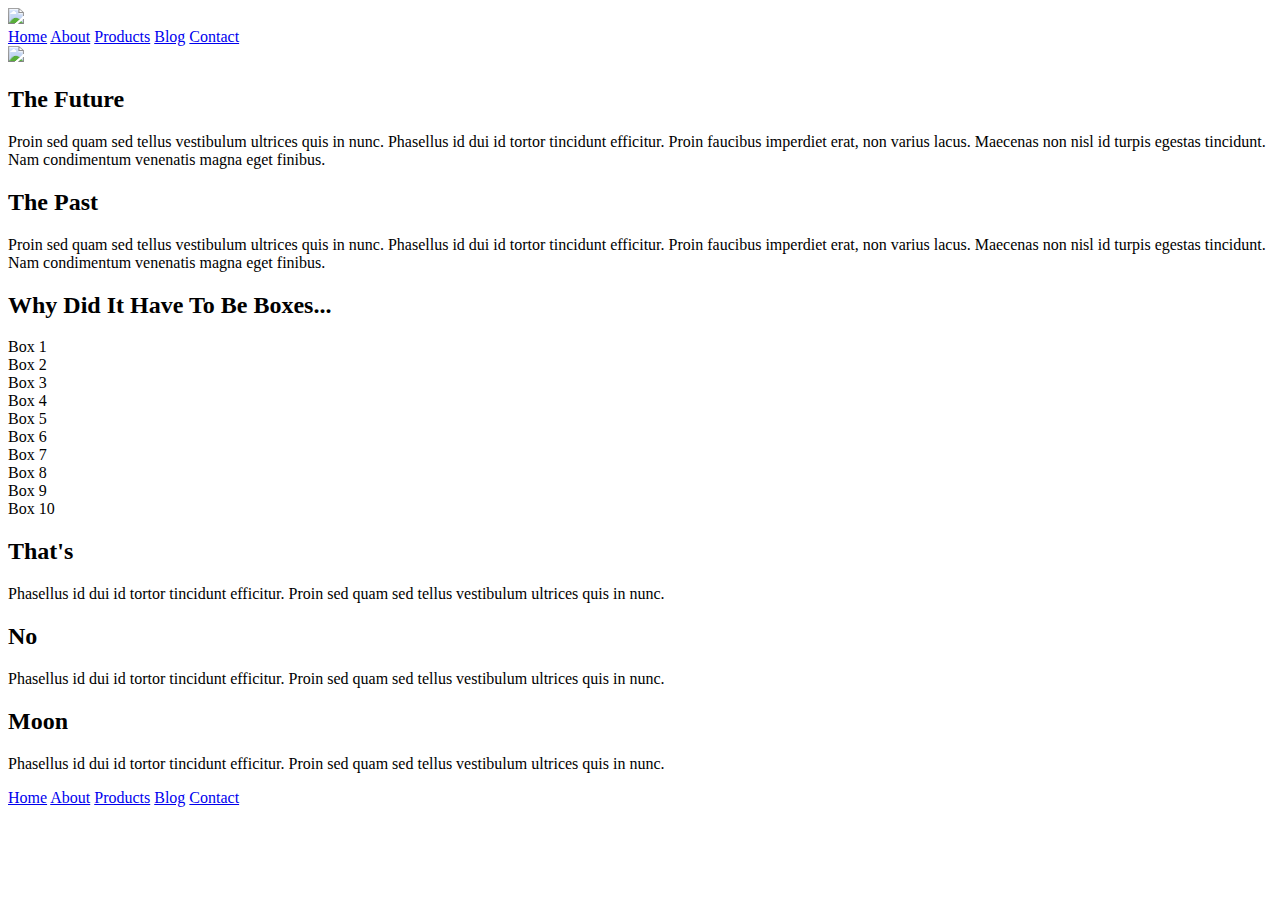
==== index.html @ 0871c215 "Starting to add css" ====
<!doctype html>

<html lang="en">
<head>
  <meta charset="utf-8">

  <title>Sprint Challenge - Home</title>

  <link href="https://fonts.googleapis.com/css?family=Roboto|Rubik" rel="stylesheet">
  <link rel="stylesheet" href="css/index.css">

</head>

<body>
    <header class="nav-bar">
        <div class="logo">
            <img src="img\lambda-black.png">
        </div>
        <nav>
            <a href="#home">Home</a>
            <a href="#about">About</a>
            <a href="#products">Products</a>
            <a href="#blog">Blog</a>
            <a href="#contact">Contact</a>
        </nav>
        <img src="img\jumbo.jpg">
    </header>
    <div class="container">
   
        <section class="top-content">
            <div class="text-container">
                <h2>The Future</h2>
                <p>Proin sed quam sed tellus vestibulum ultrices quis in nunc. Phasellus id dui id tortor tincidunt efficitur. Proin faucibus imperdiet erat, non varius lacus. Maecenas non nisl id turpis egestas tincidunt. Nam condimentum venenatis magna eget finibus.</p>
            </div>
            <div class="text-container">
                <h2>The Past</h2>
                <p>Proin sed quam sed tellus vestibulum ultrices quis in nunc. Phasellus id dui id tortor tincidunt efficitur. Proin faucibus imperdiet erat, non varius lacus. Maecenas non nisl id turpis egestas tincidunt. Nam condimentum venenatis magna eget finibus.</p>
            </div>
        </section>
        
        <section class="middle-content">
        
            <h2>Why Did It Have To Be Boxes...</h2>
            
            <div class="boxes">
                <div class="box">Box 1</div>
                <div class="box">Box 2</div>
                <div class="box">Box 3</div>
                <div class="box">Box 4</div>
                <div class="box">Box 5</div>
                <div class="box">Box 6</div>
                <div class="box">Box 7</div>
                <div class="box">Box 8</div>
                <div class="box">Box 9</div>
                <div class="box">Box 10</div>
            </div>
        
        </section>

        <section class="bottom-content">

            <div class="text-container">
                <h2>That's</h2>
                <p>Phasellus id dui id tortor tincidunt efficitur. Proin sed quam sed tellus vestibulum ultrices quis in nunc.</p>
            </div>
            <div class="text-container">
                <h2>No</h2>
                <p>Phasellus id dui id tortor tincidunt efficitur. Proin sed quam sed tellus vestibulum ultrices quis in nunc.</p>
            </div>
            <div class="text-container">
                <h2>Moon</h2>
                <p>Phasellus id dui id tortor tincidunt efficitur. Proin sed quam sed tellus vestibulum ultrices quis in nunc.</p>
            </div>

        </section>
        
        <footer>
            <nav>
                <a href="#">Home</a>
                <a href="#">About</a>
                <a href="#">Products</a>
                <a href="#">Blog</a>
                <a href="#">Contact</a>
            </nav>
        </footer>
    </div><!-- container -->        
</body>
</html>
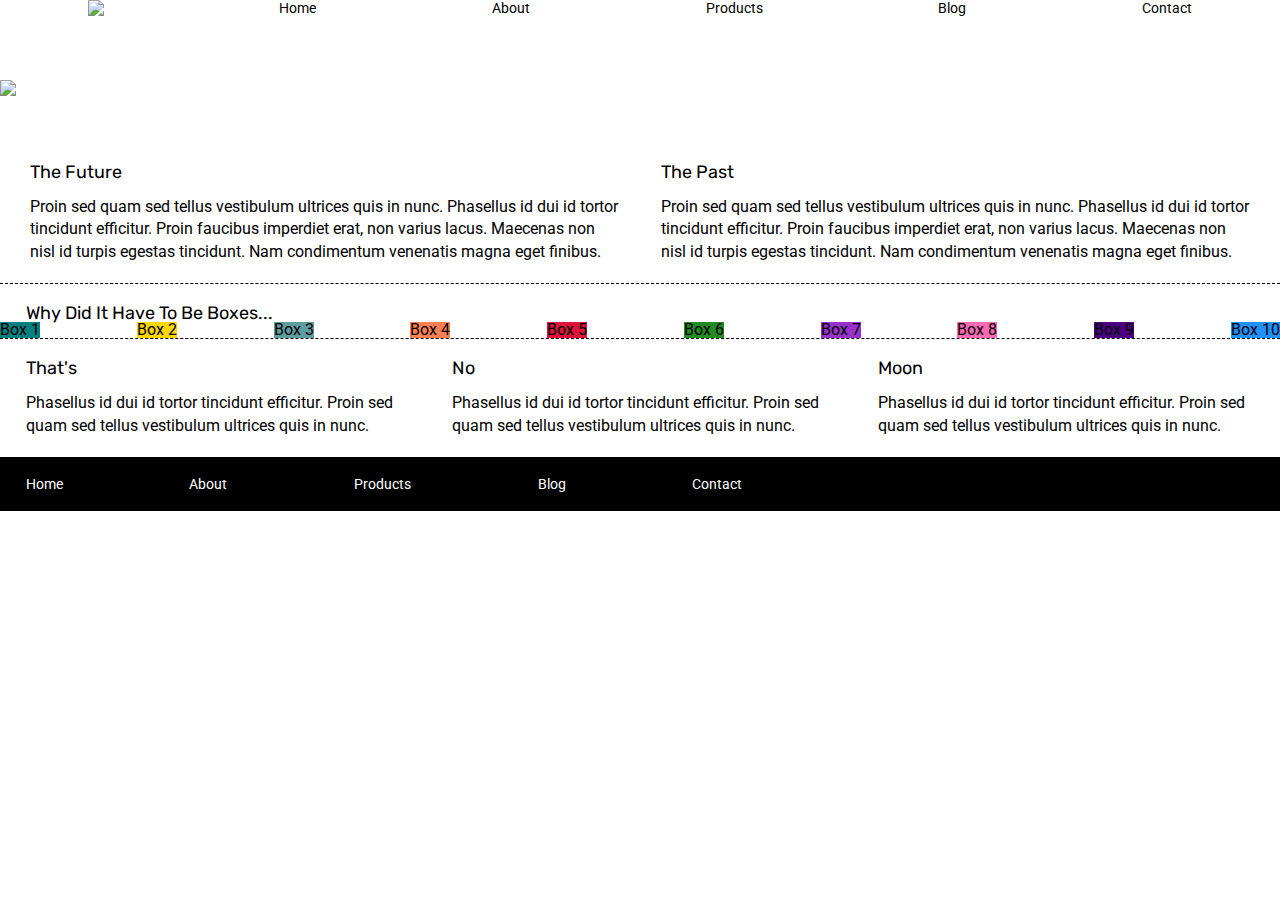
==== commit 9395f76f: "working on the boxes" ====
--- a/index.html
+++ b/index.html
@@ -11,21 +11,24 @@
 
 </head>
 
-<body>
-    <header class="nav-bar">
-        <div class="logo">
-            <img src="img\lambda-black.png">
-        </div>
-        <nav>
-            <a href="#home">Home</a>
-            <a href="#about">About</a>
-            <a href="#products">Products</a>
-            <a href="#blog">Blog</a>
-            <a href="#contact">Contact</a>
-        </nav>
+</body>
+        
+            
+                <nav>
+                
+                   <img src="img\lambda-black.png">
+                
+                    <a href="#home">Home</a>
+                    <a href="about.html">About</a>
+                    <a href="#products">Products</a>
+                    <a href="#blog">Blog</a>
+                    <a href="#contact">Contact</a>
+                </nav>
+            
+    
+    <section class="top-image">
         <img src="img\jumbo.jpg">
-    </header>
-    <div class="container">
+    </section>
    
         <section class="top-content">
             <div class="text-container">
@@ -43,16 +46,16 @@
             <h2>Why Did It Have To Be Boxes...</h2>
             
             <div class="boxes">
-                <div class="box">Box 1</div>
-                <div class="box">Box 2</div>
-                <div class="box">Box 3</div>
-                <div class="box">Box 4</div>
-                <div class="box">Box 5</div>
-                <div class="box">Box 6</div>
-                <div class="box">Box 7</div>
-                <div class="box">Box 8</div>
-                <div class="box">Box 9</div>
-                <div class="box">Box 10</div>
+                <div class="teal-box">Box 1</div>
+                <div class="gold-box">Box 2</div>
+                <div class="cadetblue-box">Box 3</div>
+                <div class="coral-box">Box 4</div>
+                <div class="crimson-box">Box 5</div>
+                <div class="forestgreen-box">Box 6</div>
+                <div class="darkorchid-box">Box 7</div>
+                <div class="hotpink-box">Box 8</div>
+                <div class="indigo-box">Box 9</div>
+                <div class="dodgerblue-box">Box 10</div>
             </div>
         
         </section>
--- a/css/index.css
+++ b/css/index.css
@@ -0,0 +1,195 @@
+/* http://meyerweb.com/eric/tools/css/reset/ 
+   v2.0 | 20110126
+   License: none (public domain)
+*/
+
+html, body, div, span, applet, object, iframe,
+h1, h2, h3, h4, h5, h6, p, blockquote, pre,
+a, abbr, acronym, address, big, cite, code,
+del, dfn, em, img, ins, kbd, q, s, samp,
+small, strike, strong, sub, sup, tt, var,
+b, u, i, center,
+dl, dt, dd, ol, ul, li,
+fieldset, form, label, legend,
+table, caption, tbody, tfoot, thead, tr, th, td,
+article, aside, canvas, details, embed, 
+figure, figcaption, footer, header, hgroup, 
+menu, nav, output, ruby, section, summary,
+time, mark, audio, video {
+	margin: 0;
+	padding: 0;
+	border: 0;
+	font-size: 100%;
+	font: inherit;
+	vertical-align: baseline;
+}
+/* HTML5 display-role reset for older browsers */
+article, aside, details, figcaption, figure, 
+footer, header, hgroup, menu, nav, section {
+	display: block;
+}
+
+
+body {
+    line-height: 1;
+    
+}
+ol, ul {
+	list-style: none;
+}
+blockquote, q {
+	quotes: none;
+}
+blockquote:before, blockquote:after,
+q:before, q:after {
+	content: '';
+	content: none;
+}
+table {
+	border-collapse: collapse;
+	border-spacing: 0;
+}
+
+* {
+    box-sizing: border-box;
+}
+
+html, body {
+    height: 100%;
+    font-family: 'Roboto', sans-serif;
+}
+
+h1, h2, h3, h4, h5 {
+    font-size: 18px;
+    margin-bottom: 15px;
+    font-family: 'Rubik', sans-serif;
+}
+
+p {
+    line-height: 1.4;
+}
+
+.container {
+    width: 800px;
+    margin: 0 auto;
+}
+ nav {
+    display: flex;
+    justify-content: space-around;
+    align-items: center;
+    font-size: 14px;
+ }
+ .nav, .img{
+     margin-top: 3%;
+ }
+ a{
+     color: black;
+     text-decoration: none;
+ }
+ .top-image{
+    margin-top:5%;
+    margin-bottom: 5%;
+ }
+.top-content {
+    display: flex;
+    flex-wrap: wrap;
+    justify-content: space-evenly;
+    margin-bottom: 20px;
+    border-bottom: 1px dashed black;
+}
+
+.top-content .text-container {
+    width: 48%;
+    padding: 0 1%;
+    padding-bottom: 20px;  
+}
+
+.middle-content {
+    margin-bottom: 20px;
+    border-bottom: 1px dashed black;
+}
+
+.middle-content h2 {
+    padding: 0 2%;
+    margin-bottom: 0;
+}
+.middle-content .boxes{
+    display:flex;
+    flex-wrap: wrap;
+    justify-content: space-between;
+}
+
+
+.middle-content .boxes .box {
+    width: 12.5%;
+    height: 100px;
+    background: black;
+    margin: 20px 2.5%;
+    color: white;
+    display: flex;
+    align-items: center;
+    justify-content: center;
+}
+.teal-box {
+    background-color: teal;
+}
+.gold-box {
+    background-color: gold;
+} 
+.cadetblue-box {
+    background-color: cadetblue;
+}
+.coral-box {
+    background-color: coral;
+}
+.crimson-box {
+    background-color: crimson;
+} 
+.forestgreen-box {
+    background-color: forestgreen;
+}
+
+.darkorchid-box{ 
+    background-color: darkorchid;
+}
+.hotpink-box {
+    background-color: hotpink;
+}
+.indigo-box {
+    background-color: indigo;
+}
+.dodgerblue-box{
+    background-color: dodgerblue;
+}
+.bottom-content {
+    display: flex;
+    margin: 0 2% 20px;
+    justify-content: space-around;
+}
+
+.bottom-content .text-container {
+    padding-right: 4%;
+}
+
+.bottom-content .text-container:last-child {
+    padding-right: 0;
+}
+
+footer {
+    width: 100%;
+    background: black;
+}
+
+footer nav {
+    width: 60%;
+    display: flex;
+    justify-content: space-between;
+    align-items: center;
+    padding: 20px 2%;
+    font-size: 14px;
+}
+
+footer nav a {
+    color: white;
+    text-decoration: none;
+}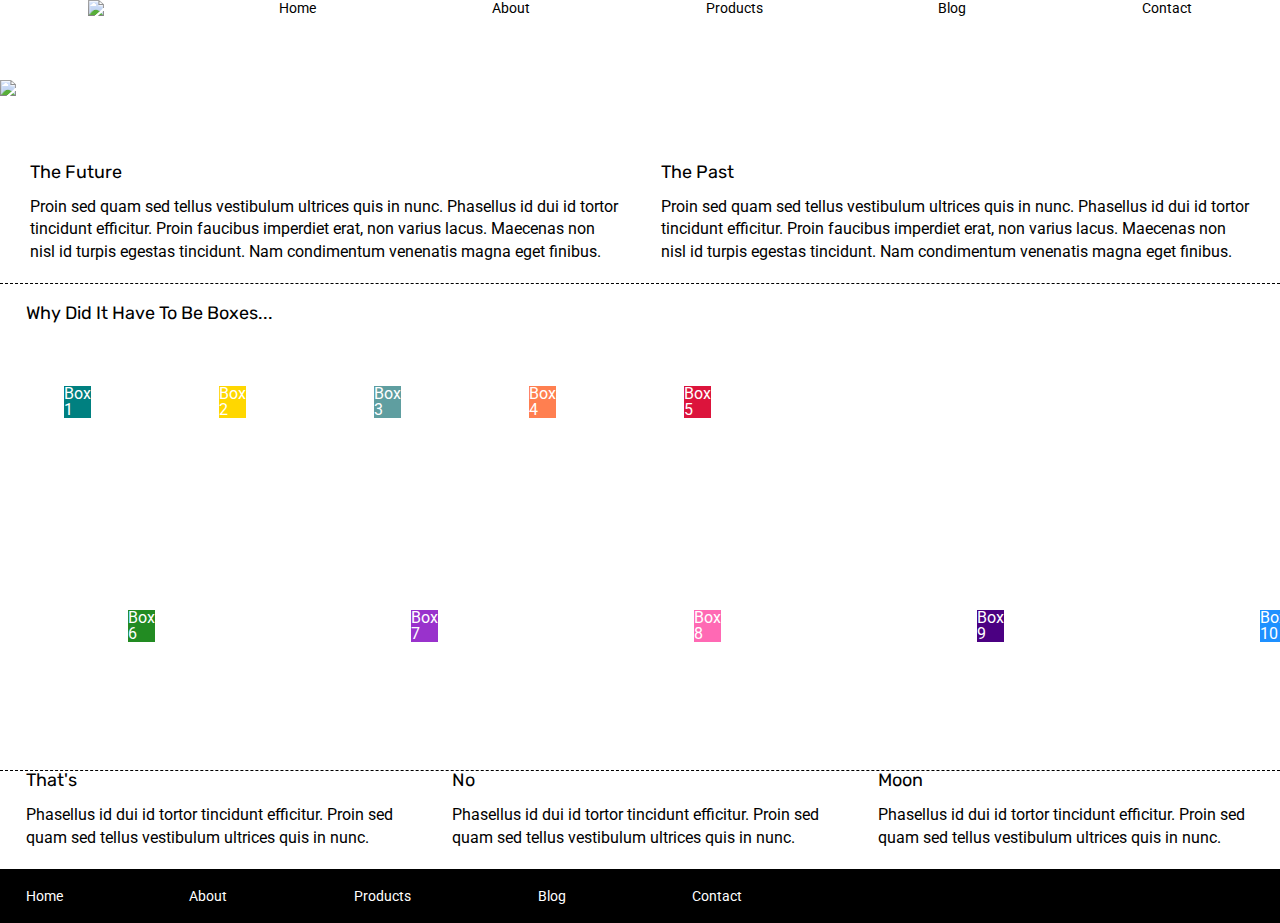
==== commit 11a9e3b3: "getting the hang of it" ====
--- a/index.html
+++ b/index.html
@@ -45,18 +45,22 @@
         
             <h2>Why Did It Have To Be Boxes...</h2>
             
-            <div class="boxes">
+            
+            <div class="first-five">
                 <div class="teal-box">Box 1</div>
                 <div class="gold-box">Box 2</div>
                 <div class="cadetblue-box">Box 3</div>
                 <div class="coral-box">Box 4</div>
                 <div class="crimson-box">Box 5</div>
+            </div>
+            <div class="next-five">
                 <div class="forestgreen-box">Box 6</div>
                 <div class="darkorchid-box">Box 7</div>
                 <div class="hotpink-box">Box 8</div>
                 <div class="indigo-box">Box 9</div>
                 <div class="dodgerblue-box">Box 10</div>
-            </div>
+                </div>
+        
         
         </section>
 
--- a/css/index.css
+++ b/css/index.css
@@ -105,6 +105,7 @@
 }
 
 .middle-content {
+    width:80%
     margin-bottom: 20px;
     border-bottom: 1px dashed black;
 }
@@ -113,52 +114,101 @@
     padding: 0 2%;
     margin-bottom: 0;
 }
-.middle-content .boxes{
+
+
+.middle-content .first-five{
     display:flex;
-    flex-wrap: wrap;
     justify-content: space-between;
-}
-
-
-.middle-content .boxes .box {
-    width: 12.5%;
-    height: 100px;
-    background: black;
-    margin: 20px 2.5%;
+    width: 50%;
+    height: 100%;
+  
+    
+    
+  
+    
+   
+   
+}
+.middle-content .next-five{
+    width:100%;
+    height:100%;
+    display:flex;
+    justify-content: space-between;
+   
+    
+    
+   
+    
+
+
+}
+
+
+
+.middle-content .first-five div {
+   
     color: white;
-    display: flex;
-    align-items: center;
-    justify-content: center;
-}
+   
+}
+.middle-content .next-five div {
+   
+    
+    
+    color: white;
+    
+  
+}
+
+
 .teal-box {
+    margin:10%;
+    width: 50%;
     background-color: teal;
 }
 .gold-box {
+    margin:10%;
+    width: 50%;
     background-color: gold;
 } 
 .cadetblue-box {
+    margin:10%;
+    width: 50%;
     background-color: cadetblue;
 }
 .coral-box {
+    margin:10%;
+    width: 50%;
     background-color: coral;
 }
 .crimson-box {
+    margin:10%;
+    width: 50%;
     background-color: crimson;
 } 
 .forestgreen-box {
+    margin:10%;
+    width: 50%;
     background-color: forestgreen;
 }
 
-.darkorchid-box{ 
+.darkorchid-box{
+    margin:10%; 
+    width: 50%;
     background-color: darkorchid;
 }
 .hotpink-box {
+    margin:10%;
+    width: 50%;
     background-color: hotpink;
 }
 .indigo-box {
+    margin:10%;
+    width: 50%;
     background-color: indigo;
 }
-.dodgerblue-box{
+.dodgerblue-box {
+    margin:10%;
+    width: 50%;
     background-color: dodgerblue;
 }
 .bottom-content {
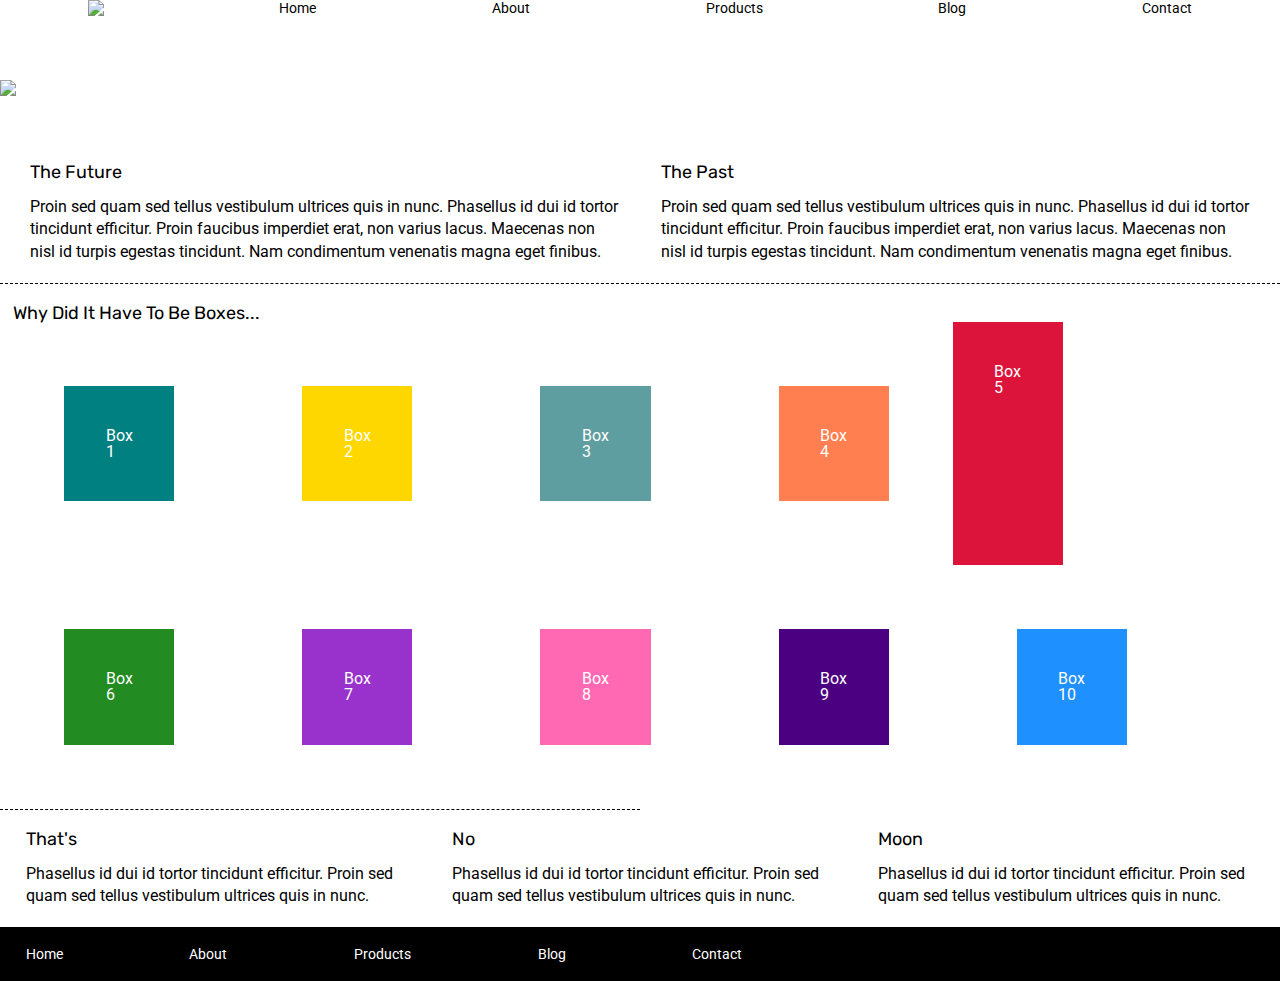
==== commit 0bb29d7b: "test commit" ====
--- a/index.html
+++ b/index.html
@@ -59,7 +59,7 @@
                 <div class="hotpink-box">Box 8</div>
                 <div class="indigo-box">Box 9</div>
                 <div class="dodgerblue-box">Box 10</div>
-                </div>
+            </div>
         
         
         </section>
--- a/css/index.css
+++ b/css/index.css
@@ -105,7 +105,7 @@
 }
 
 .middle-content {
-    width:80%
+    width:50%;
     margin-bottom: 20px;
     border-bottom: 1px dashed black;
 }
@@ -119,69 +119,46 @@
 .middle-content .first-five{
     display:flex;
     justify-content: space-between;
-    width: 50%;
-    height: 100%;
-  
-    
-    
-  
-    
-   
-   
-}
-.middle-content .next-five{
-    width:100%;
-    height:100%;
+}  
+  .middle-content .next-five{
     display:flex;
     justify-content: space-between;
-   
-    
-    
-   
-    
-
-
 }
 
 
 
 .middle-content .first-five div {
-   
+ padding: 6.5%;
     color: white;
-   
 }
 .middle-content .next-five div {
-   
-    
-    
+   padding: 6.5%;
     color: white;
-    
-  
 }
 
 
 .teal-box {
-    margin:10%;
-    width: 50%;
+    width: 50%;
+    margin: 10%;
     background-color: teal;
 }
 .gold-box {
-    margin:10%;
+    margin: 10%;
     width: 50%;
     background-color: gold;
 } 
 .cadetblue-box {
-    margin:10%;
+    margin: 10%;
     width: 50%;
     background-color: cadetblue;
 }
 .coral-box {
-    margin:10%;
+    margin: 10%;
     width: 50%;
     background-color: coral;
 }
 .crimson-box {
-    margin:10%;
+    margin: 10%
     width: 50%;
     background-color: crimson;
 } 
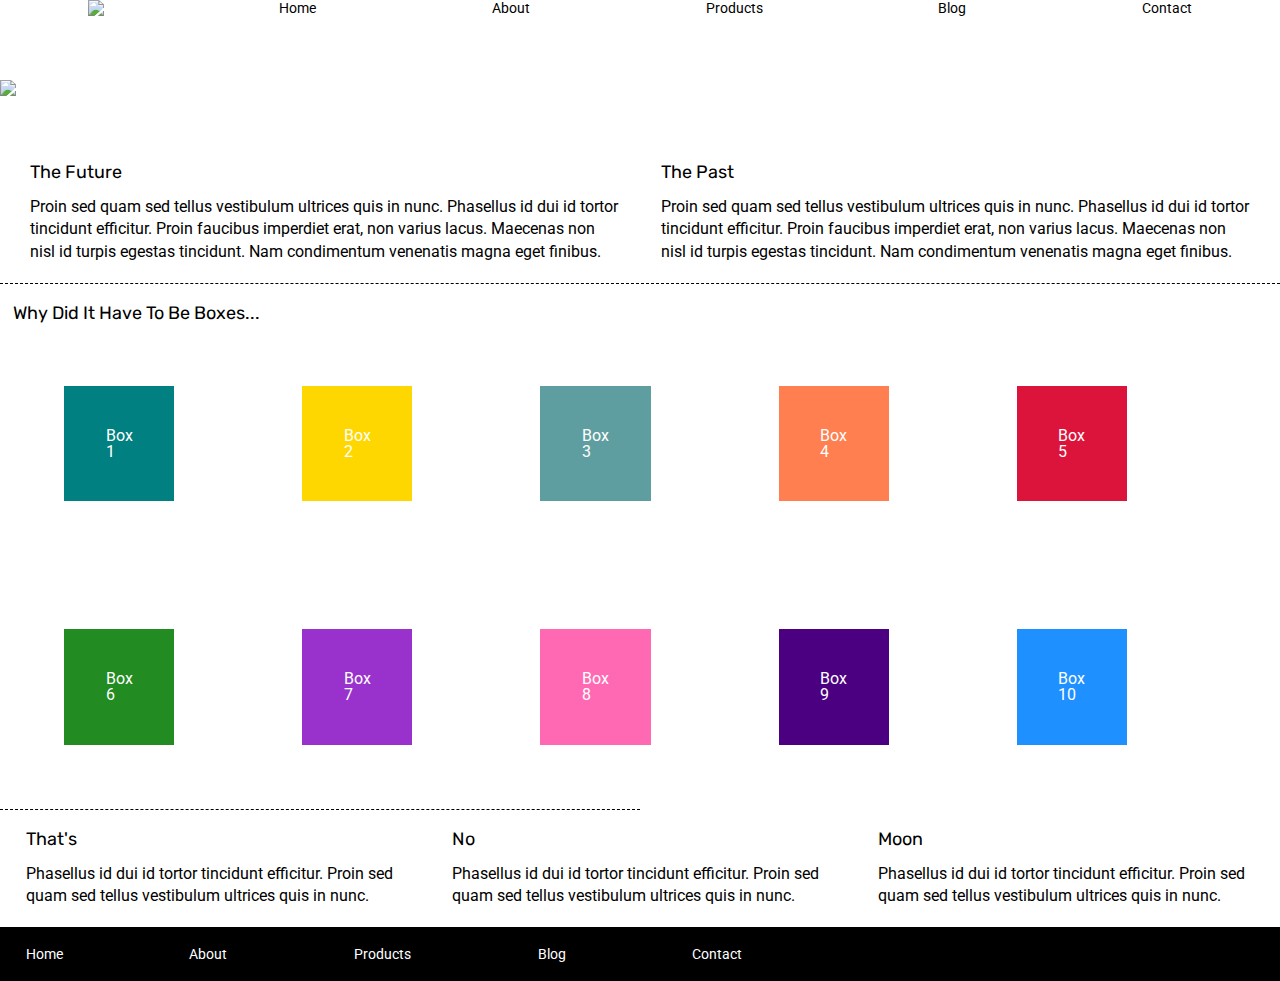
==== commit 15e381dc: "wrapping up about.html" ====
--- a/index.html
+++ b/index.html
@@ -25,12 +25,11 @@
                     <a href="#contact">Contact</a>
                 </nav>
             
-    
-    <section class="top-image">
+     <section class="top-content">
+    <div class="top-image">
         <img src="img\jumbo.jpg">
-    </section>
+    </div>
    
-        <section class="top-content">
             <div class="text-container">
                 <h2>The Future</h2>
                 <p>Proin sed quam sed tellus vestibulum ultrices quis in nunc. Phasellus id dui id tortor tincidunt efficitur. Proin faucibus imperdiet erat, non varius lacus. Maecenas non nisl id turpis egestas tincidunt. Nam condimentum venenatis magna eget finibus.</p>
--- a/css/index.css
+++ b/css/index.css
@@ -87,6 +87,8 @@
      text-decoration: none;
  }
  .top-image{
+    width: 100%;
+    height: 100%;
     margin-top:5%;
     margin-bottom: 5%;
  }
@@ -158,7 +160,7 @@
     background-color: coral;
 }
 .crimson-box {
-    margin: 10%
+    margin: 10%;
     width: 50%;
     background-color: crimson;
 } 
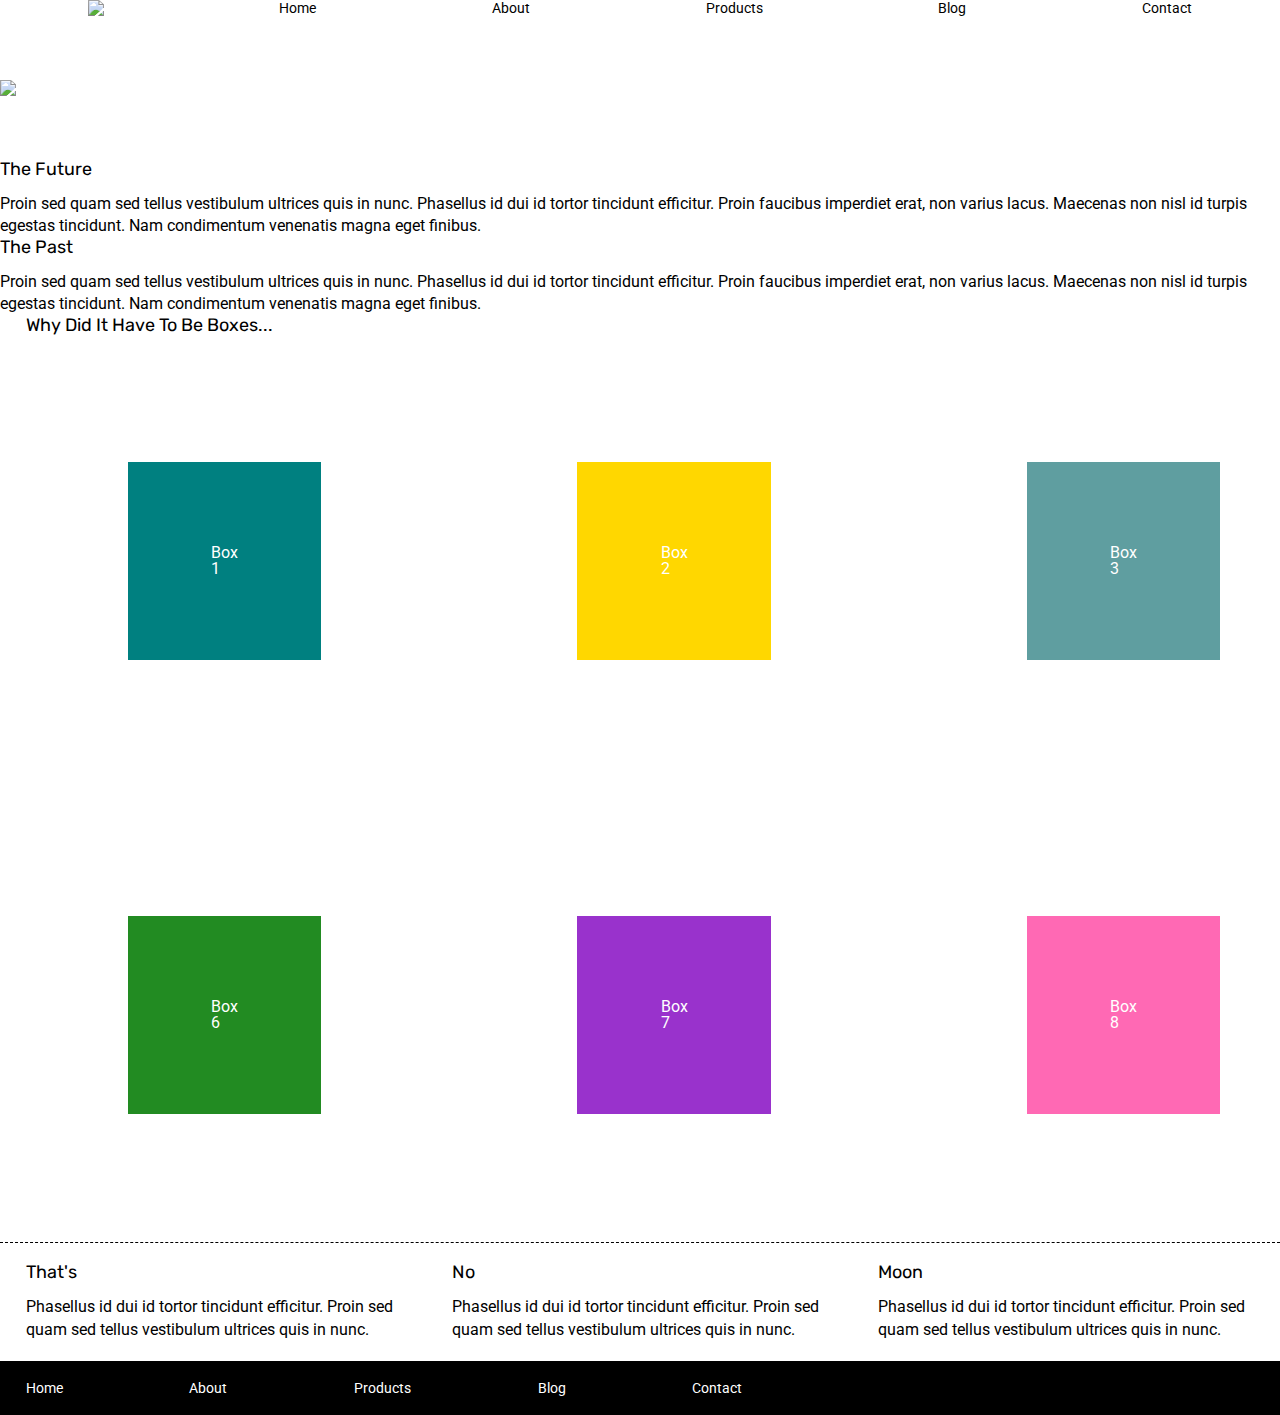
==== commit 0790bab8: "stying about page" ====
--- a/index.html
+++ b/index.html
@@ -25,10 +25,11 @@
                     <a href="#contact">Contact</a>
                 </nav>
             
-     <section class="top-content">
-    <div class="top-image">
+     <div class="top-content>">
+    <div class= "big-pic">
         <img src="img\jumbo.jpg">
     </div>
+</div>
    
             <div class="text-container">
                 <h2>The Future</h2>
@@ -38,7 +39,7 @@
                 <h2>The Past</h2>
                 <p>Proin sed quam sed tellus vestibulum ultrices quis in nunc. Phasellus id dui id tortor tincidunt efficitur. Proin faucibus imperdiet erat, non varius lacus. Maecenas non nisl id turpis egestas tincidunt. Nam condimentum venenatis magna eget finibus.</p>
             </div>
-        </section>
+        </div>
         
         <section class="middle-content">
         
--- a/css/index.css
+++ b/css/index.css
@@ -70,7 +70,7 @@
 }
 
 .container {
-    width: 800px;
+    width: 100%;;
     margin: 0 auto;
 }
  nav {
@@ -86,7 +86,9 @@
      color: black;
      text-decoration: none;
  }
- .top-image{
+  .big-pic{
+    display:flex;
+    flex-grow: 100%;
     width: 100%;
     height: 100%;
     margin-top:5%;
@@ -107,7 +109,7 @@
 }
 
 .middle-content {
-    width:50%;
+    width:100%;
     margin-bottom: 20px;
     border-bottom: 1px dashed black;
 }
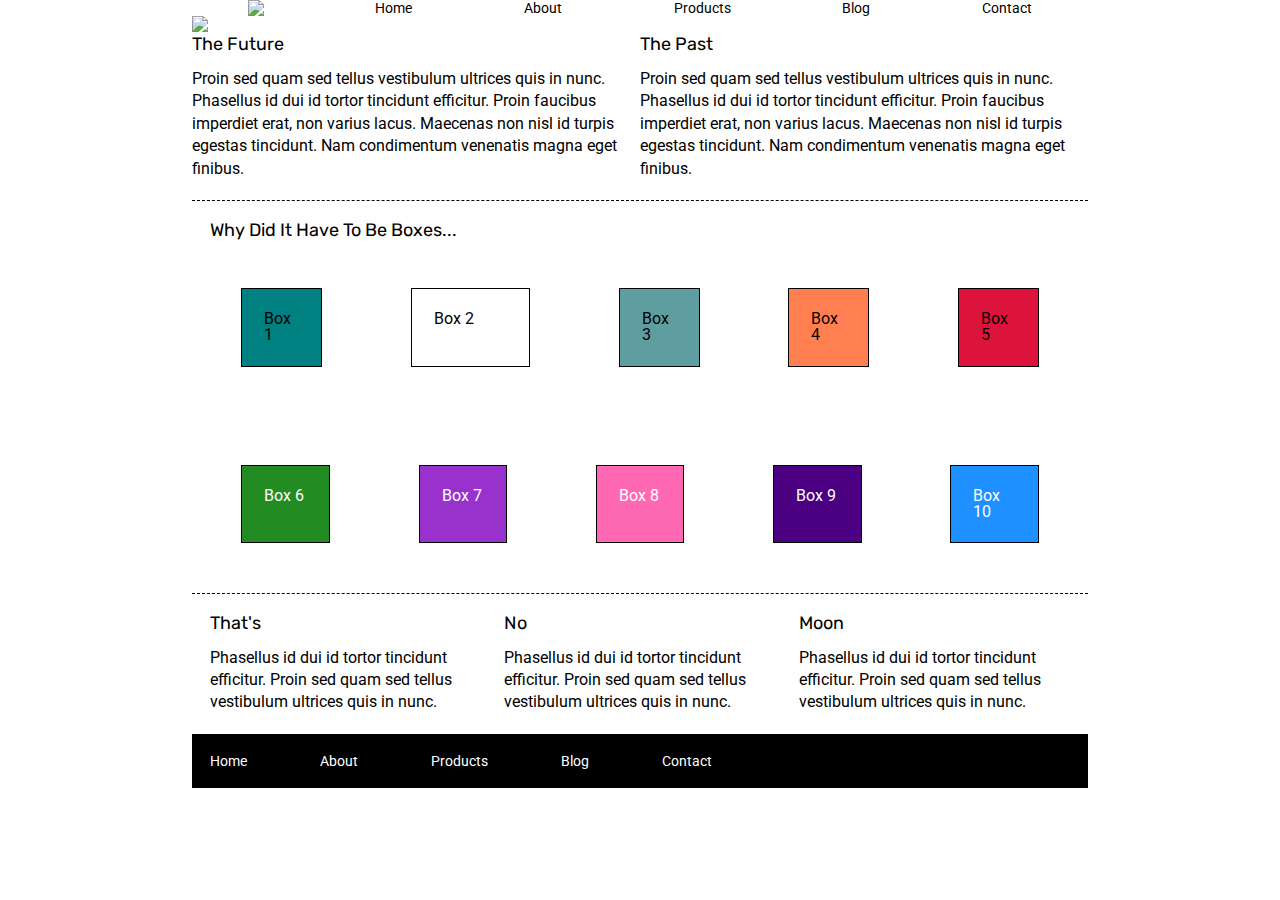
==== commit 860944cf: "started from scratch due to chaotic HTML" ====
--- a/index.html
+++ b/index.html
@@ -11,26 +11,23 @@
 
 </head>
 
-</body>
-        
-            
-                <nav>
+<body>
+    <nav>
                 
-                   <img src="img\lambda-black.png">
-                
-                    <a href="#home">Home</a>
-                    <a href="about.html">About</a>
-                    <a href="#products">Products</a>
-                    <a href="#blog">Blog</a>
-                    <a href="#contact">Contact</a>
-                </nav>
-            
-     <div class="top-content>">
-    <div class= "big-pic">
-        <img src="img\jumbo.jpg">
-    </div>
-</div>
+        <img src="img\lambda-black.png">
+     
+         <a href="#home">Home</a>
+         <a href="about.html">About</a>
+         <a href="#products">Products</a>
+         <a href="#blog">Blog</a>
+         <a href="#contact">Contact</a>
+     </nav>
+     <div>
+         <img id="banner" src="img\jumbo.jpg">
+     </div>
+    <div class="container">
    
+        <section class="top-content">
             <div class="text-container">
                 <h2>The Future</h2>
                 <p>Proin sed quam sed tellus vestibulum ultrices quis in nunc. Phasellus id dui id tortor tincidunt efficitur. Proin faucibus imperdiet erat, non varius lacus. Maecenas non nisl id turpis egestas tincidunt. Nam condimentum venenatis magna eget finibus.</p>
@@ -39,28 +36,28 @@
                 <h2>The Past</h2>
                 <p>Proin sed quam sed tellus vestibulum ultrices quis in nunc. Phasellus id dui id tortor tincidunt efficitur. Proin faucibus imperdiet erat, non varius lacus. Maecenas non nisl id turpis egestas tincidunt. Nam condimentum venenatis magna eget finibus.</p>
             </div>
-        </div>
+        </section>
         
         <section class="middle-content">
         
             <h2>Why Did It Have To Be Boxes...</h2>
             
-            
-            <div class="first-five">
-                <div class="teal-box">Box 1</div>
-                <div class="gold-box">Box 2</div>
-                <div class="cadetblue-box">Box 3</div>
-                <div class="coral-box">Box 4</div>
-                <div class="crimson-box">Box 5</div>
+            <div class="boxes">
+                <div class="first-five">
+                    <div class="teal-box">Box 1</div>
+                    <div class="goldbox">Box 2</div>
+                    <div class="cadetblue-box">Box 3</div>
+                    <div class="coral-box">Box 4</div>
+                    <div class="crimson-box">Box 5</div>
+                </div>
+                <div class="next-five">
+                    <div class="forestgreen-box">Box 6</div>
+                    <div class="darkorchid-box">Box 7</div>
+                    <div class="hotpink-box">Box 8</div>
+                    <div class="indigo-box">Box 9</div>
+                    <div class="dodgerblue-box">Box 10</div>
+                </div>
             </div>
-            <div class="next-five">
-                <div class="forestgreen-box">Box 6</div>
-                <div class="darkorchid-box">Box 7</div>
-                <div class="hotpink-box">Box 8</div>
-                <div class="indigo-box">Box 9</div>
-                <div class="dodgerblue-box">Box 10</div>
-            </div>
-        
         
         </section>
 
@@ -92,4 +89,4 @@
         </footer>
     </div><!-- container -->        
 </body>
-</html>+</html>
--- a/css/index.css
+++ b/css/index.css
@@ -2,7 +2,6 @@
    v2.0 | 20110126
    License: none (public domain)
 */
-
 html, body, div, span, applet, object, iframe,
 h1, h2, h3, h4, h5, h6, p, blockquote, pre,
 a, abbr, acronym, address, big, cite, code,
@@ -31,6 +30,8 @@
 
 
 body {
+    margin-left: 15%;
+    margin-right: 15%;
     line-height: 1;
     
 }
@@ -79,32 +80,32 @@
     align-items: center;
     font-size: 14px;
  }
- .nav, .img{
-     margin-top: 3%;
- }
+div, #banner{
+    width: 100%;
+    
+
+}
+
+
  a{
      color: black;
      text-decoration: none;
  }
-  .big-pic{
-    display:flex;
-    flex-grow: 100%;
+  
+.top-content {
     width: 100%;
-    height: 100%;
-    margin-top:5%;
-    margin-bottom: 5%;
- }
-.top-content {
-    display: flex;
-    flex-wrap: wrap;
+    display: flex;
+    flex-wrap:nowrap;
     justify-content: space-evenly;
     margin-bottom: 20px;
     border-bottom: 1px dashed black;
 }
 
 .top-content .text-container {
-    width: 48%;
-    padding: 0 1%;
+    display:flex;
+    flex-direction: column;
+   
+    justify-content: space-between;
     padding-bottom: 20px;  
 }
 
@@ -121,74 +122,80 @@
 
 
 .middle-content .first-five{
+    padding: 5px;
     display:flex;
-    justify-content: space-between;
+    justify-content: space-around;
 }  
   .middle-content .next-five{
-    display:flex;
-    justify-content: space-between;
+    padding: 5px;
+    display: flex;
+    justify-content: space-around;
 }
 
 
 
 .middle-content .first-five div {
- padding: 6.5%;
-    color: white;
+ padding: 2.5%;
+ margin:5%;   
+ color: black;
+ border: 1px solid black;
 }
 .middle-content .next-five div {
-   padding: 6.5%;
-    color: white;
+   padding: 2.5%;
+   margin: 5%;
+   color: white;
+   border: 1px solid black;
 }
 
 
 .teal-box {
-    width: 50%;
-    margin: 10%;
+    margin: 0;
+    width: 50%;
     background-color: teal;
 }
 .gold-box {
-    margin: 10%;
+    margin: 0;
     width: 50%;
     background-color: gold;
 } 
 .cadetblue-box {
-    margin: 10%;
+    margin: 0;
     width: 50%;
     background-color: cadetblue;
 }
 .coral-box {
-    margin: 10%;
+    margin: 0;
     width: 50%;
     background-color: coral;
 }
 .crimson-box {
-    margin: 10%;
+    margin: 0;
     width: 50%;
     background-color: crimson;
 } 
 .forestgreen-box {
-    margin:10%;
+    margin: 0;
     width: 50%;
     background-color: forestgreen;
 }
 
 .darkorchid-box{
-    margin:10%; 
+    margin: 0; 
     width: 50%;
     background-color: darkorchid;
 }
 .hotpink-box {
-    margin:10%;
+    margin: 0;
     width: 50%;
     background-color: hotpink;
 }
 .indigo-box {
-    margin:10%;
+    margin: 0;
     width: 50%;
     background-color: indigo;
 }
 .dodgerblue-box {
-    margin:10%;
+    margin: 0;
     width: 50%;
     background-color: dodgerblue;
 }
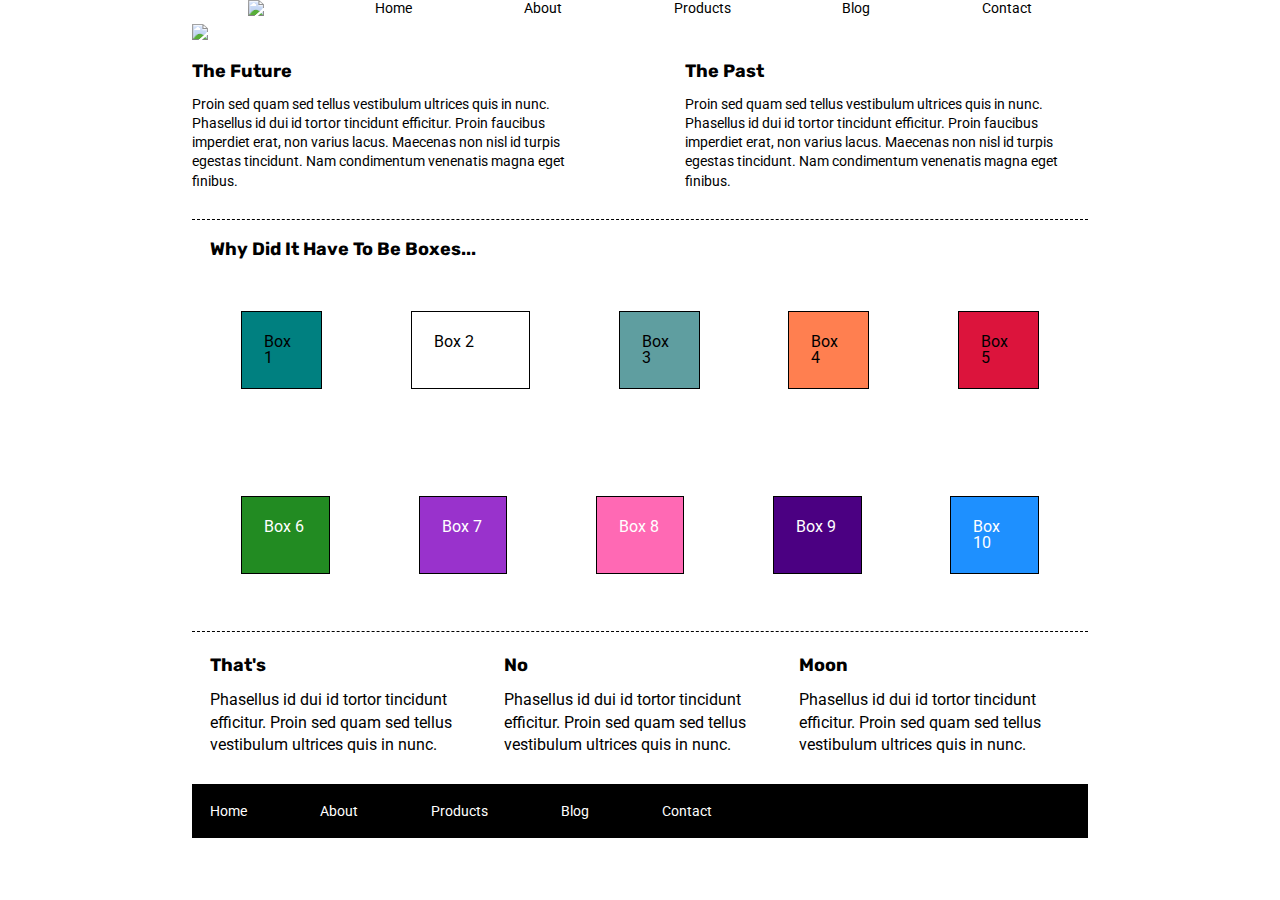
==== commit 0023945d: "Finished up the layout, i believe it is complete" ====
--- a/index.html
+++ b/index.html
@@ -32,7 +32,7 @@
                 <h2>The Future</h2>
                 <p>Proin sed quam sed tellus vestibulum ultrices quis in nunc. Phasellus id dui id tortor tincidunt efficitur. Proin faucibus imperdiet erat, non varius lacus. Maecenas non nisl id turpis egestas tincidunt. Nam condimentum venenatis magna eget finibus.</p>
             </div>
-            <div class="text-container">
+            <div class="right-text-container">
                 <h2>The Past</h2>
                 <p>Proin sed quam sed tellus vestibulum ultrices quis in nunc. Phasellus id dui id tortor tincidunt efficitur. Proin faucibus imperdiet erat, non varius lacus. Maecenas non nisl id turpis egestas tincidunt. Nam condimentum venenatis magna eget finibus.</p>
             </div>
--- a/css/index.css
+++ b/css/index.css
@@ -82,9 +82,12 @@
  }
 div, #banner{
     width: 100%;
+    margin-bottom: 0.5rem;
+    margin-top: 0.25em;
+}
     
-
-}
+    
+
 
 
  a{
@@ -94,19 +97,24 @@
   
 .top-content {
     width: 100%;
+    font-size: 85%;
     display: flex;
     flex-wrap:nowrap;
-    justify-content: space-evenly;
+    justify-content: space-between;
     margin-bottom: 20px;
     border-bottom: 1px dashed black;
 }
-
-.top-content .text-container {
-    display:flex;
-    flex-direction: column;
-   
-    justify-content: space-between;
+h2{
+    font-style: bold;
+    font-weight: bolder;
+}
+.top-content .text-container{
+    padding-right: 5%;
     padding-bottom: 20px;  
+}
+.top-content .right-text-container{
+    padding-left: 5%;
+    padding-bottom: 20px;
 }
 
 .middle-content {
